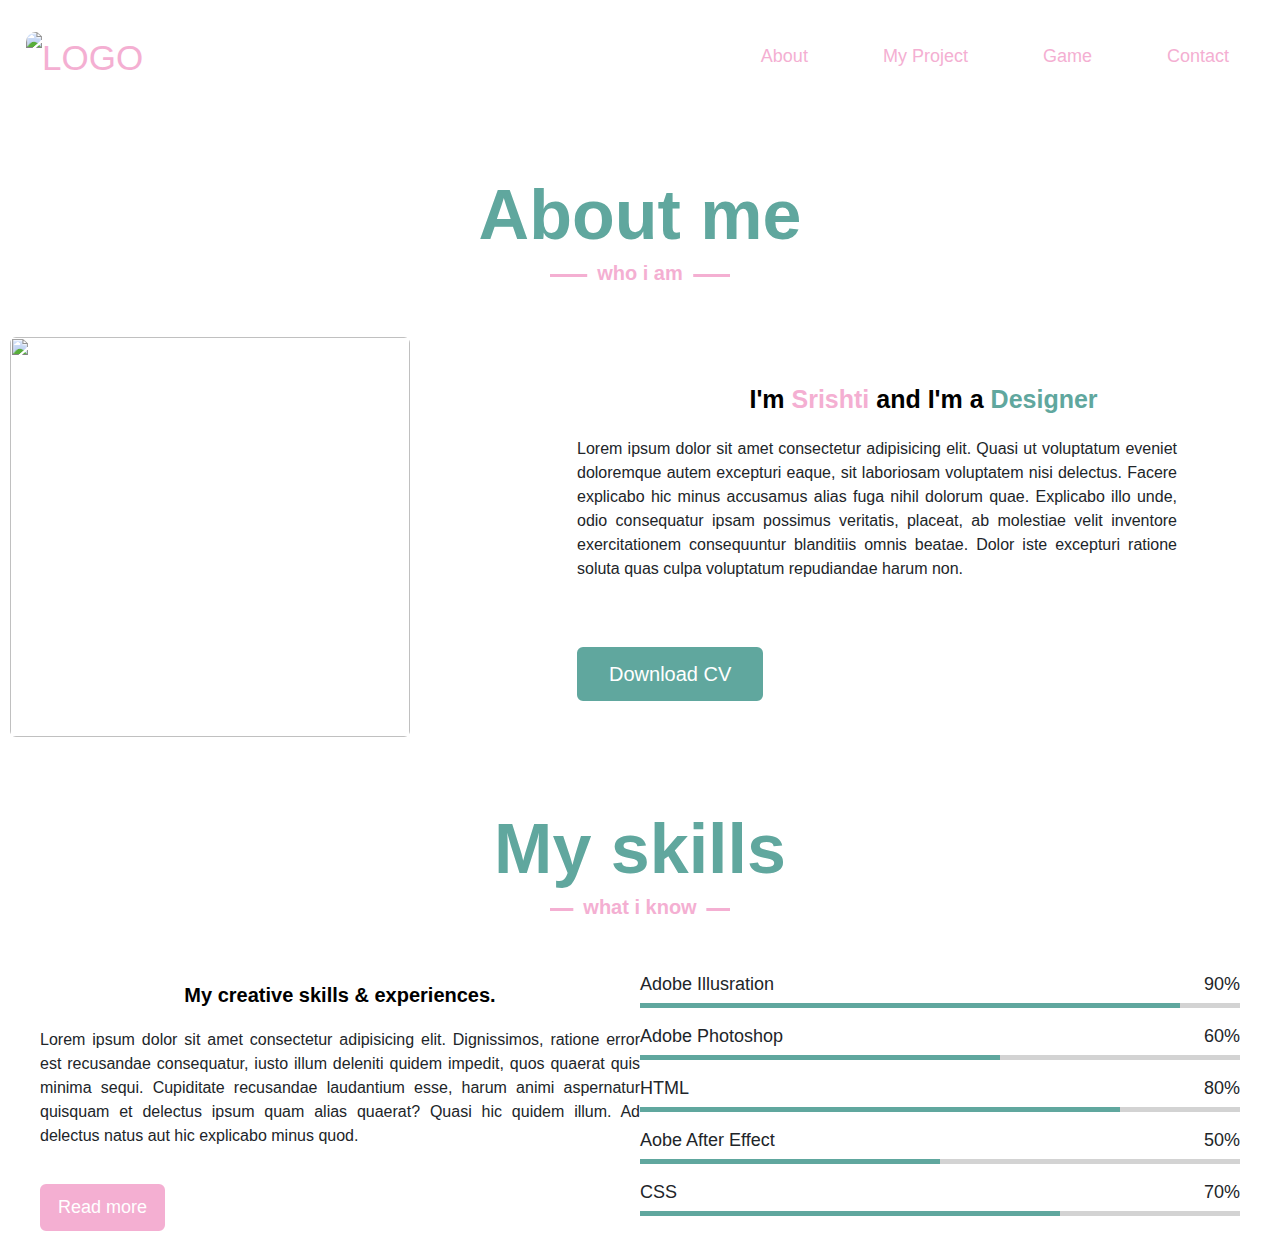
==== about.html @ 1479655f "Add files via upload" ====
<!DOCTYPE html>
<html lang="en">
<head>
    <meta charset="UTF-8">
    <meta http-equiv="X-UA-Compatible" content="IE=edge">
    <meta name="viewport" content="width=device-width, initial-scale=1.0">
    <title>About Me</title>

    <link rel="stylesheet" href="style.css">

    <link rel="stylesheet" href="https://cdnjs.cloudflare.com/ajax/libs/font-awesome/5.15.3/css/all.min.css"/>

    <link rel="stylesheet" href="https://cdn.jsdelivr.net/npm/bootstrap@4.0.0/dist/css/bootstrap.min.css" integrity="sha384-Gn5384xqQ1aoWXA+058RXPxPg6fy4IWvTNh0E263XmFcJlSAwiGgFAW/dAiS6JXm" crossorigin="anonymous">
    <script src="https://code.jquery.com/jquery-3.2.1.slim.min.js" integrity="sha384-KJ3o2DKtIkvYIK3UENzmM7KCkRr/rE9/Qpg6aAZGJwFDMVNA/GpGFF93hXpG5KkN" crossorigin="anonymous"></script>
    <script src="https://cdn.jsdelivr.net/npm/popper.js@1.12.9/dist/umd/popper.min.js" integrity="sha384-ApNbgh9B+Y1QKtv3Rn7W3mgPxhU9K/ScQsAP7hUibX39j7fakFPskvXusvfa0b4Q" crossorigin="anonymous"></script>
    <script src="https://cdn.jsdelivr.net/npm/bootstrap@4.0.0/dist/js/bootstrap.min.js" integrity="sha384-JZR6Spejh4U02d8jOt6vLEHfe/JQGiRRSQQxSfFWpi1MquVdAyjUar5+76PVCmYl" crossorigin="anonymous"></script>

    <script src="https://code.jquery.com/jquery-3.5.1.min.js"></script>
    <script src="https://cdnjs.cloudflare.com/ajax/libs/typed.js/2.0.11/typed.min.js"></script>
    <script src="https://cdnjs.cloudflare.com/ajax/libs/waypoints/4.0.1/jquery.waypoints.min.js"></script>
    <script src="https://cdnjs.cloudflare.com/ajax/libs/OwlCarousel2/2.3.4/owl.carousel.min.js"></script>

    <link rel="stylesheet" href="https://cdnjs.cloudflare.com/ajax/libs/OwlCarousel2/2.3.4/assets/owl.carousel.min.css"/>

</head>

<body>
    <div class="scroll-up-btn">
        <i class="fas fa-angle-up"></i>
    </div>

    <nav class="navbar">
        <div class="max-width container-fluid">
            <div class="logo"><a href="index.html">
                <img src="image\logo.png" height=50 alt="LOGO">
            </a></div>

            <ul class="menu d-flex">
                <li><a href="about.html" class="menu-btn">About</a></li> 
                <li><a href="portfolio.html" class="menu-btn">My Project</a></li> 
                <li><a href="game.html" class="menu-btn">Game</a></li> 
                <!-- <li><a href="#skills" class="menu-btn">Skills</a></li> 
                <li><a href="#teams" class="menu-btn">Blogs</a></li> -->
                <li><a href="contact.html" class="menu-btn">Contact</a></li>
            </ul>

            <div class="menu-btn">
                <i class="fas fa-bars"></i>
            </div>
        </div>
    </nav>

     <!-- about section start -->
     <section class="about" id="about">
        <div class="max-width">
            <h2 class="title">About me</h2>
            <div class="about-content">
                <div class="column left">
                    <img src="https://images.unsplash.com/photo-1518518873111-6ca469aa4560?ixlib=rb-1.2.1&ixid=MnwxMjA3fDB8MHxzZWFyY2h8M3x8Z2lybCUyMHBvcnRmb2xpb3xlbnwwfHwwfHw%3D&auto=format&fit=crop&w=600&q=60" alt="">
                </div>
                <div class="column right">
                    <!-- for typing animation -->
                    <script src="https://cdn.jsdelivr.net/npm/typed.js@2.0.12"></script>
                <div class="text">I'm <span style="color: #f4afd2;">Srishti
                </span> and I'm a <span class="typing-2">Designer</span>
                </div>
                    <p style="width: 600px;">Lorem ipsum dolor sit amet consectetur adipisicing elit. Quasi ut voluptatum eveniet doloremque autem excepturi eaque, sit laboriosam voluptatem nisi delectus. Facere explicabo hic minus accusamus alias fuga nihil dolorum quae. Explicabo illo unde, odio consequatur ipsam possimus veritatis, placeat, ab molestiae velit inventore exercitationem consequuntur blanditiis omnis beatae. Dolor iste excepturi ratione soluta quas culpa voluptatum repudiandae harum non.</p>
                    <a href="#">Download CV</a>
                </div>
            </div>
        </div>
    </section>

    <!-- skills section start -->
    <section class="skills" id="skills">
        <div class="max-width">
            <h2 class="title">My skills</h2>
            <div class="skills-content">
                <div class="column left">
                    <div class="text">My creative skills & experiences.</div>
                    <p style="width: 600px;">Lorem ipsum dolor sit amet consectetur adipisicing elit. Dignissimos, ratione error est recusandae consequatur, iusto illum deleniti quidem impedit, quos quaerat quis minima sequi. Cupiditate recusandae laudantium esse, harum animi aspernatur quisquam et delectus ipsum quam alias quaerat? Quasi hic quidem illum. Ad delectus natus aut hic explicabo minus quod.</p>
                    <a href="#">Read more</a>
                </div>
                <div class="column right">
                    <div class="bars">
                        <div class="info">
                            <span>Adobe Illusration</span>
                            <span>90%</span>
                        </div>
                        <div class="line html"></div>
                    </div>
                    <div class="bars">
                        <div class="info">
                            <span>Adobe Photoshop</span>
                            <span>60%</span>
                        </div>
                        <div class="line css"></div>
                    </div>
                    <div class="bars">
                        <div class="info">
                            <span>HTML</span>
                            <span>80%</span>
                        </div>
                        <div class="line js"></div>
                    </div>
                    <div class="bars">
                        <div class="info">
                            <span>Aobe After Effect</span>
                            <span>50%</span>
                        </div>
                        <div class="line php"></div>
                    </div>
                    <div class="bars">
                        <div class="info">
                            <span>CSS</span>
                            <span>70%</span>
                        </div>
                        <div class="line mysql"></div>
                    </div>
                </div>
            </div>
        </div>
    </section>
    <script src="about.js"></script>
</body>
</html>
---- style.css ----
*{
    margin: 0;
    padding: 0;
    box-sizing: border-box;
    text-decoration: none;

}
html{
    scroll-behavior: smooth;
}

/* custom scroll bar */
::-webkit-scrollbar {
    width: 10px;
}
::-webkit-scrollbar-track {
    background: #f1f1f1;
}
::-webkit-scrollbar-thumb {
    background: #888;
}

::-webkit-scrollbar-thumb:hover {
    background: #555;
}
/* all similar content styling codes */
section{
    padding: 10px 0;
}
.max-width{
    max-width: 1500px;
    padding: 0 10px;
    margin: auto;
}
.about, .portfolio, .skills, .teams, .contact, footer{
    font-family: 'Poppins', sans-serif;
}
.about .about-content,
.portfolio .serv-content,
.skills .skills-content,
.contact .contact-content{
    display: flex;
    flex-wrap: wrap;
    align-items: center;
    justify-content: center;
}
section .title{
    position: relative;
    text-align: center;
    font-size: 70px;
    font-weight: 700;
    margin-bottom: 60px;
    padding-bottom: 20px;
    font-family: 'Ubuntu', sans-serif;
}
section .title::before{
    content: "";
    position: absolute;
    bottom: 0px;
    left: 50%;
    width: 180px;
    height: 3px;
    background: #f4afd2;
    transform: translateX(-50%);
}
section .title::after{
    position: absolute;
    bottom: -8px;
    left: 50%;
    font-size: 20px;
    color:#f4afd2 ;
    padding: 0 10px;
    background: #fff;
    transform: translateX(-50%);
}

/* navbar styling */
.navbar{
    position: fixed;
    width: 100%;
    z-index: 999;
    padding: 20px 0 0 0;
    font-family: 'Ubuntu', sans-serif;
    transition: all 0.3s ease;
    background-color: transparent;
    justify-content: space-between;
    /* border: #60a79e solid; */
}
.navbar.sticky{
    background: #f4afd2
  
}
.navbar .max-width{
    display: flex;
    align-items: center;
    justify-content: space-between;
    padding: 10px
}
.navbar .logo a{
    color: #f4afd2;
    font-size: 35px;
    font-weight: 150;
}
.navbar .logo a span{
    color: #f4afd2;
    transition: all 0.3s ease;
}
.navbar.sticky .logo a span{
    color: rgb(255, 0, 225);
}
.navbar .menu li{
    list-style: none;
    display: inline-block;
    padding: 15px
}

ul{
    margin-bottom: 0% !important
}
.navbar .menu li a{
    display: block;
    color: #f4afd2;
    font-size: 18px;
    font-weight: 500;
    margin-left: 25px;
    transition: color 0.3s ease;
    padding: 10px
}
.navbar .menu li a:hover{
    color: #60a79e;
    padding: 8px;
    border: #60a79e solid;
    border-radius: 10px;
    text-decoration: none;
}
.navbar.sticky .menu li a:hover{
    color: #fff;
}

/* menu btn styling */
.menu-btn{
    color: #fff;
    font-size: 23px;
    cursor: pointer;
    display: none;
}
.scroll-up-btn{
    position: fixed;
    height: 45px;
    width: 42px;
    background: #f4afd2;
    right: 30px;
    bottom: 10px;
    text-align: center;
    line-height: 45px;
    color: rgb(12, 12, 12);
    z-index: 9999;
    font-size: 30px;
    border-radius: 6px;
    border-bottom-width: 2px;
    cursor: pointer;
    opacity: 0;
    pointer-events: none;
    transition: all 0.3s ease;
}
.scroll-up-btn.show{
    bottom: 30px;
    opacity: 1;
    pointer-events: auto;
}
.scroll-up-btn:hover{
    filter: brightness(90%);
}


/* home section styling */
.home{
    display: flex;
    /* background: url("https://images.pexels.com/photos/4049613/pexels-photo-4049613.jpeg?auto=compress&cs=tinysrgb&w=1260&h=750&dpr=2") no-repeat center; */
    height: 100vh;
    color: #60a79e  ;
    min-height: 700px;
    background-size: cover;
    background-attachment: fixed;
    font-family: 'Ubuntu', sans-serif;
}

.home-content {
    margin-top: 60px;
}
.home .max-width{
 margin-top: 0;
  width: 100%;
  height: 100%;
  display: flex;
  justify-content: center;
  
}
.dp{
    padding-top: 110px;
}
.home .max-width .row{
  margin-right: 0;
  position: relative;
  text-align: center;
}
.home-content{
    position: absolute;
    top: 50%;
    left: 50%;
    transform: translate(-50%, -50%);
}
.home .home-content .text-1{
    position: absolute;
    top: 8%;
    left: 10%;
    color: #f4afd2;
    font-size: 27px;
}
.home .home-content .text-2{
    
    font-size: 300px;
    font-weight: 500;
    margin-left: -3px;
    text-align: center;
}
.home .home-content .text-3{
    position: absolute;
    top: 50%;
    left: 23%;
    color: #f4afd2;
    font-size: 40px;
    margin:0;
}
.home .home-content .text-3 span{
    font-weight: 500;
    color:#f4afd2 ;
}
.home .home-content a{
    display: inline-block;
    background: #60a79e;
    color: #fff;
    font-size: 25px;
    padding: 12px 36px;
    margin-top: 20px;
    font-weight: 400;
    border-radius: 6px;
    border: 2px solid #60a79e;
    transition: all 0.3s ease;
}
    .text-2 .out {
    display: inline-block;
    line-height: 1em;
  }

.typing{
    color: #60a79e;
}

.home .home-content a:hover{
    color: #f4afd2;
    background: none;
}

/* about section styling */
.about .title::after{
    content: "who i am";
}
.title{
    color: #60a79e;
}
.title{
    margin-top: 50px;
}
.about .about-content .left{
    width: 45%;
}
.about .about-content .left img{
    height: 400px;
    width: 400px;
    object-fit: cover;
    border-radius: 6px;
}
.about .about-content .right{
    width: 55%;
}
.about .about-content .right .text{
    font-size: 25px;
    font-weight: 600;
    margin-bottom: 10px;
}
.about .about-content .right .text span{
    color: #60a79e;
}
.about .about-content .right p{
    text-align: justify;
}
.about .about-content .right a{
    display: inline-block;
    background: #60a79e;
    color: #fff;
    font-size: 20px;
    font-weight: 500;
    padding: 10px 30px;
    margin-top: 50px;
    border-radius: 6px;
    border: 2px solid #60a79e;
    transition: all 0.3s ease;
    text-decoration: none;
}
.about .about-content .right a:hover{
    color: #f4afd2;
    background: none;
}

/* Caption text */
.text {
    color: #000000;
    font-size: 15px;
    padding: 8px 12px;
    text-align: center;
  }

/* project section styling */

/* .carousel-inner{
    margin-right: 0;
  position: relative;
  text-align: center;
} */

 img{
    border-radius: 10px;
}

/* .carousel-control-prev-icon, .carousel-control-next-icon {
    height: 100px;
    width: 100px;
    border-radius: 10%;
    border: 5px solid #f4afd2;
    background-color: #f4afd2;
}  */

.subject{
    font-size: 300px;
    font-weight: 500;
    color: #60a79e;
    margin-left: -3px;
    text-align: left;
    padding-left: 50px;
    position: absolute;
    top: 70%;
    left: 50%;
    transform: translate(-50%, -50%);
}
/* .carousel-indicators{
    background-color: #f4afd2;
} */

/* Slideshow container */
.slideshow-container {
  max-width: 680px;
  position: relative;
  margin: auto;
}

.mySlides {
    display: none
}
.sp {
    vertical-align: middle;
    
}

/* Next & previous buttons */
.prev, .next {
  cursor: pointer;
  position: absolute;
  top: 100%;
  width: auto;
  padding: 16px;
  margin-top: -22px;
  color: rgb(7, 7, 7);
  font-weight: bold;
  font-size: 18px;
  transition: 0.6s ease;
  border-radius: 0 3px 3px 0;
  user-select: none;
}

/* Position the "next button" to the right */
.next {
  right: 0;
  border-radius: 3px 0 0 3px;
}

/* On hover, add a black background color with a little bit see-through */
.prev:hover, .next:hover {
  background-color: #f4afd2;
}

/* Number text (1/3 etc) */
.numbertext {
  color: #060606;
  font-size: 12px;
  padding: 8px 12px;
  position: absolute;
  top: 0;
}

/* The dots/bullets/indicators */
.dot {
  cursor: pointer;
  height: 15px;
  width: 15px;
  margin: 0 2px;
  background-color: #60a79e;
  border-radius: 50%;
  display: inline-block;
  transition: background-color 0.6s ease;
}

.active, .dot:hover {
  background-color: #f4afd2;
}

/* Fading animation */
.fade {
  animation-name: fade;
  animation-duration: 60s;
}

@keyframes fade {
  from {opacity: 5} 
  to {opacity: 5}
}

/* On smaller screens, decrease text size */
@media only screen and (max-width: 300px) {
  .prev, .next,.text {font-size: 11px}
}
/* Popup container */
.popup {
    position: relative;
    display: inline-block;
    cursor: pointer;
    -webkit-user-select: none;
    -moz-user-select: none;
    -ms-user-select: none;
    user-select: none;
  }
/* The actual popup */
.popup .popuptext {
    visibility: hidden;
    width: 500px;
    background-color: #a7a6a7;
    color: #fff;
    text-align: center;
    border-radius: 6px;
    padding: 8px 0;
    position: absolute;
    z-index: 1;
    bottom: 55%;
    left: 50%;
    margin-left: -80px;
  }
  
  /* Popup arrow */
  .popup .popuptext::after {
    content: "";
    position: absolute;
    top: 100%;
    left: 50%;
    margin-left: -5px;
    border-width: 5px;
    border-style: solid;
    border-color: #555 transparent transparent transparent;
  }
  
  /* Toggle this class - hide and show the popup */
  .popup .show {
    visibility: visible;
    -webkit-animation: fadeIn 1s;
    animation: fadeIn 1s;
  }
  
  /* Add animation (fade in the popup) */
  @-webkit-keyframes fadeIn {
    from {opacity: 0;} 
    to {opacity: 1;}
  }
  
  @keyframes fadeIn {
    from {opacity: 0;}
    to {opacity:1 ;}
  }
 

/* Game section */


/* skills section styling */
.skills .title::after{
    content: "what i know";
}
.skills .skills-content .column{
    width: calc(50% - 30px);
}
.skills .skills-content .left .text{
    font-size: 20px;
    font-weight: 600;
    margin-bottom: 10px;
}
.skills .skills-content .left p{
    text-align: justify;
}
.skills .skills-content .left a{
    display: inline-block;
    background: #f4afd2;
    color: #fff;
    font-size: 18px;
    font-weight: 500;
    padding: 8px 16px;
    margin-top: 20px;
    border-radius: 6px;
    border: 2px solid #f4afd2;
    transition: all 0.3s ease;
    text-decoration: none;
}
.skills .skills-content .left a:hover{
    color: #60a79e;
    background: none;
}
.skills .skills-content .right .bars{
    margin-bottom: 15px;
}
.skills .skills-content .right .info{
    display: flex;
    margin-bottom: 5px;
    align-items: center;
    justify-content: space-between;
}
.skills .skills-content .right span{
    font-weight: 500;
    font-size: 18px;
}
.skills .skills-content .right .line{
    height: 5px;
    width: 100%;
    background: lightgrey;
    position: relative;
    animation: fillbars 2.5s 1;
}
.skills .skills-content .right .line::before{
    content: "";
    position: absolute;
    height: 100%;
    left: 0;
    top: 0;
    background:#60a79e ;
}
.skills-content .right .html::before{
    width: 90%;
}
.skills-content .right .css::before{
    width: 60%;
}
.skills-content .right .js::before{
    width: 80%;
}
.skills-content .right .php::before{
    width: 50%;
}
.skills-content .right .mysql::before{
    width: 70%;
}

@keyframes fillbars{
from{
    width: 0;
}
to {
    width: 100%;
}
}

/* contact section styling */
.contact .title::after{
    content: "get in touch";
}
.contact .contact-content .column{
    width: calc(50% - 30px);
}
.contact .contact-content .text{
    font-size: 20px;
    font-weight: 600;
    margin-bottom: 10px;
}
.contact .contact-content .left p{
    text-align: justify;
}
.contact .contact-content .left .icons{
    margin: 10px 0;
}
.contact .contact-content .row{
    display: flex;
    height: 65px;
    align-items: center;
}
.contact .contact-content .row .info{
    margin-left: 30px;
}
.contact .contact-content .row i{
    font-size: 25px;
    color: #f4afd2;
}
.contact .contact-content .info .head{
    font-weight: 500;
}
.contact .contact-content .info .sub-title{
    color: #60a79e;
}
.contact .right form .fields{
    display: flex;
}
.contact .right form .field,
.contact .right form .fields .field{
    height: 45px;
    width: 100%;
    margin-bottom: 25px;
}
.contact .right form .textarea{
    height: 80px;
    width: 100%;
}
.contact .right form .name{
    margin-right: 10px;
}
.contact .right form .field input,
.contact .right form .textarea textarea{
    height: 100%;
    width: 100%;
    border: 1px solid lightgrey;
    border-radius: 6px;
    outline: none;
    padding: 0 15px;
    font-size: 17px;
    font-family: 'Poppins', sans-serif;
    transition: all 0.3s ease;
}
.contact .right form .field input:focus,
.contact .right form .textarea textarea:focus{
    border-color: #b3b3b3;
}
.contact .right form .textarea textarea{
  padding-top: 10px;
  resize: none;
}
.contact .right form .button-area{
  display: flex;
  align-items: center;
}
.right form .button-area button{
  color: #fff;
  display: block;
  width: 160px!important;
  height: 45px;
  outline: none;
  font-size: 18px;
  font-weight: 500;
  border-radius: 6px;
  cursor: pointer;
  flex-wrap: nowrap;
  background: #60a79e;
  border: 2px solid #60a79e;
  transition: all 0.3s ease;

}
.right form .button-area button:hover{
  color: #f4afd2;
  background: none;
}

.formerror{
    color: red;

}

/* responsive media query start */
@media (max-width: 1104px) {
    .about .about-content .left img{
        height: 350px;
        width: 350px;
    }
}

@media (max-width: 991px) {
    .max-width{
        padding: 0 50px;
    }
}
@media (max-width: 947px){
    .menu-btn{
        display: block;
        z-index: 999;
    }
    .menu-btn i.active:before{
        content: "\f00d";
    }
    .navbar .menu{
        position: fixed;
        height: 100vh;
        width: 100%;
        left: -100%;
        top: 0;
        background: #067aff;
        text-align: center;
        padding-top: 80px;
        transition: all 0.3s ease;
    }
    .navbar .menu.active{
        left: 0;
    }
    .navbar .menu li{
        display: block;
    }
    .navbar .menu li a{
        display: inline-block;
        margin: 20px 0;
        font-size: 25px;
    }
    .home .home-content .text-2{
        font-size: 70px;
    }
    .home .home-content .text-3{
        font-size: 35px;
    }
    .home .home-content a{
        font-size: 23px;
        padding: 10px 30px;
    }
    .max-width{
        max-width: 930px;
    }
    .about .about-content .column{
        width: 100%;
    }
    .about .about-content .left{
        display: flex;
        justify-content: center;
        margin: 0 auto 60px;
    }
    .about .about-content .right{
        flex: 100%;
    }
    .portfolio .serv-content .card{
        width: calc(50% - 10px);
        margin-bottom: 20px;
    }
    .skills .skills-content .column,
    .contact .contact-content .column{
        width: 100%;
        margin-bottom: 35px;
    }
}

@media (max-width: 690px) {
    .max-width{
        padding: 0 23px;
    }
    .home .home-content .text-2{
        font-size: 60px;
    }
    .home .home-content .text-3{
        font-size: 32px;
    }
    .home .home-content a{
        font-size: 20px;
    }
    .portfolio .serv-content .card{
        width: 100%;
    }
}

@media (max-width: 500px) {
    .home .home-content .text-2{
        font-size: 50px;
    }
    .home .home-content .text-3{
        font-size: 27px;
    }
    .about .about-content .right .text,
    .skills .skills-content .left .text{
        font-size: 19px;
    }
    .contact .right form .fields{
        flex-direction: column;
    }
    .contact .right form .name,
    .contact .right form .email{
        margin: 0;
    }
    .right form .error-box{
       width: 150px;
    }
    .scroll-up-btn{
        right: 15px;
        bottom: 15px;
        height: 38px;
        width: 35px;
        font-size: 23px;
        line-height: 38px;
    }
}
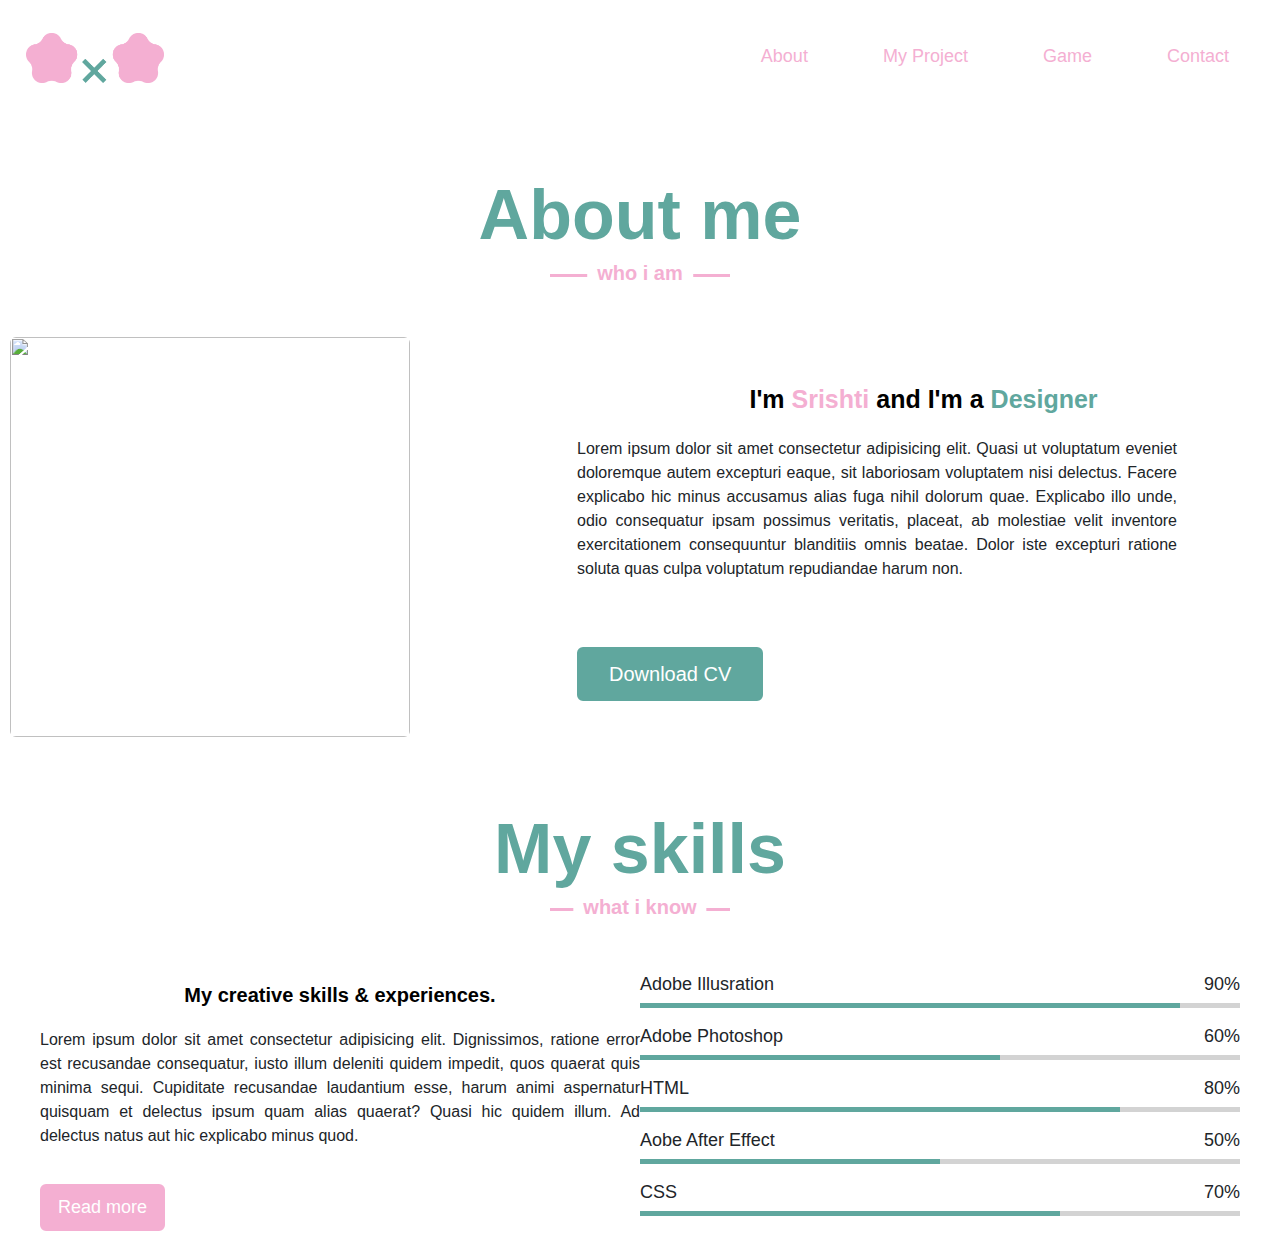
==== commit 0bb04c4a: "Update about.html" ====
--- a/about.html
+++ b/about.html
@@ -32,7 +32,7 @@
     <nav class="navbar">
         <div class="max-width container-fluid">
             <div class="logo"><a href="index.html">
-                <img src="image\logo.png" height=50 alt="LOGO">
+                <img src="logo.png" height=50 alt="LOGO">
             </a></div>
 
             <ul class="menu d-flex">
@@ -123,4 +123,4 @@
     </section>
     <script src="about.js"></script>
 </body>
-</html>+</html>
